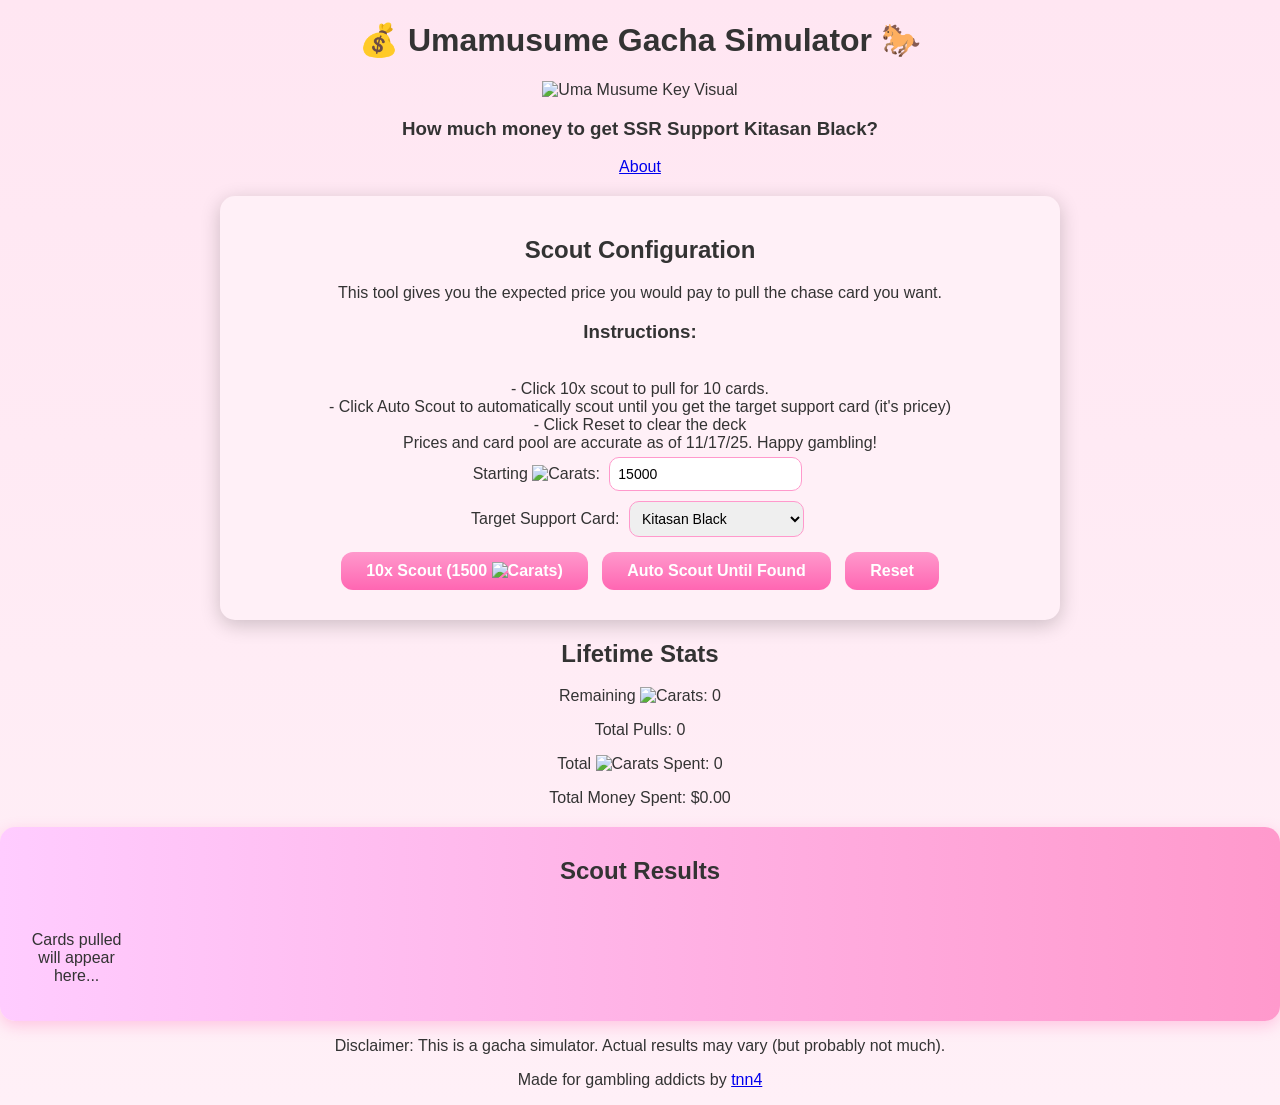
==== index.html @ f8d22b72 "update page" ====
<!DOCTYPE html>
<html lang="en">
<head>
  <meta charset="UTF-8">
  <title>How much $ Before I get Kitasan Black? (Uma Musume Gacha)</title>
  <link rel="stylesheet" href="style.css">
  <script src="index.js" defer></script>
</head>
<body>
  <div id="main-container">
    
    <header class="uma-header">
      <h1>💰 Umamusume Gacha Simulator 🐎</h1>
      <img src="img/uma-key-visual.jpg" alt="Uma Musume Key Visual" class="key-visual">
      <h3>How much money to get SSR Support Kitasan Black?</h3>
      <a href="about.html">About</a>
    </header>

    <main class="gacha-simulator">
      
      <section id="app" class="uma-panel controls-panel">
        <h2>Scout Configuration</h2>
        This tool gives you the expected price you would pay to pull the chase card you want.
        <h3>Instructions:</h3> </br>
        - Click 10x scout to pull for 10 cards. </br>
        - Click Auto Scout to automatically scout until you get the target support card (it's pricey) </br>
        - Click Reset to clear the deck </br>
        Prices and card pool are accurate as of 11/17/25. Happy gambling!
        <div class="control-group">
          <label for="caratInput">Starting <img src="img/uma-carat-32x32.png" alt="Carats">:</label>
          <input type="number" id="caratInput" value="15000">
        </div>

        <div class="control-group">
          <label for="supportDropdown">Target Support Card:</label>
          <select id="supportDropdown"></select>
          </div>

        <div class="button-group">
          <button id="scoutTenBtn" class="uma-button scout-button">10x Scout (1500 <img src="img/uma-carat-32x32.png" alt="Carats">)</button>
          <button id="autoScoutBtn" class="uma-button auto-scout-button">Auto Scout Until Found</button>
          <button id="resetBtn" class="uma-button auto-scout-button">Reset</button>
        </div>
      </section>

      <section id="stats" class="uma-panel stats-panel">
        <h2>Lifetime Stats</h2>
        <p>Remaining <img src="img/uma-carat-32x32.png" alt="Carats">: <span id="caratsRemainingStat">0</span></p>
        <p>Total Pulls: <span id="totalPulls">0</span></p>
        <p>Total <img src="img/uma-carat-32x32.png" alt="Carats"> Spent: <span id="caratsTotalStat">0</span></p>
        <p>Total Money Spent: $<span id="moneySpentStat">0.00</span></p>
        
      </section>

      <section id="pulled" class="uma-panel results-panel">
        <h2>Scout Results</h2>
        <div id="output" class="scout-output">
          <p>Cards pulled will appear here...</p>
        </div>
      </section>
      

      
    </main>

    <footer class="uma-footer">
      <p>Disclaimer: This is a gacha simulator. Actual results may vary (but probably not much).</p>
      <p>Made for gambling addicts by <a href="https://github.com/tnn4">tnn4</a></p>
    </footer>

  </div>
</body>
</html>
---- style.css ----
/* Body & header */
body {
  font-family: 'Verdana', sans-serif;
  background: linear-gradient(to bottom, #ffe6f2, #fff0f7);
  color: #333;
  text-align: center;
  margin: 0;
  padding: 0;
}

.header h1 {
  color: #ff66b2;
  text-shadow: 2px 2px #fff;
}

.header h3 {
  color: #ff66b2;
  margin: 5px 0 20px 0;
}

/* App container */
#app {
  margin: 20px auto;
  padding: 20px;
  max-width: 800px;
  background: #fff0f7;
  border-radius: 15px;
  box-shadow: 0 5px 20px rgba(0,0,0,0.2);
}

/* Buttons */
button {
  background: linear-gradient(to bottom, #ff99cc, #ff66b2);
  color: white;
  border: none;
  border-radius: 12px;
  padding: 10px 25px;
  font-size: 16px;
  font-weight: bold;
  cursor: pointer;
  margin: 10px 5px;
  transition: transform 0.2s, box-shadow 0.2s;
}

button:hover {
  transform: scale(1.1);
  box-shadow: 0 5px 15px rgba(255, 102, 178, 0.6);
}

/* Input & select styling */
input, select {
  padding: 8px;
  margin: 5px;
  border-radius: 10px;
  border: 1px solid #ff99cc;
  font-size: 14px;
}

/* Deck layout */
.row {
  display: flex;
  flex-wrap: wrap;
  justify-content: center;
  margin-top: 20px;
}

.col {
  width: 120px;
  perspective: 1000px; /* Needed for 3D flip */
  margin: 5px;
}

/* Card styling */
.parent {
  position: relative;
  width: 120px;
  height: 180px;
  border-radius: 15px;
  overflow: hidden;
  box-shadow: 0 5px 15px rgba(0,0,0,0.3);
  background: #fff;
  transition: transform 0.3s;
  animation: fadeIn 0.5s ease-in-out;
}

.parent:hover {
  transform: scale(1.05);
}

.parent img.image1 {
  width: 100%;
  height: 100%;
  object-fit: cover;
  display: block;
}

.parent img.image2, .parent img.image3 {
  position: absolute;
  width: 32px;
  height: 32px;
}

.image2 { top: 5px; left: 5px; }
.image3 { bottom: 5px; right: 5px; }

.parentcontent {
  position: absolute;
  bottom: 0;
  width: 100%;
  background: rgba(255, 255, 255, 0.8);
  text-align: center;
  font-size: 12px;
  padding: 2px 0;
}

/* Pulled notification */
#pulled {
  margin-top: 20px;
  padding: 10px;
  border-radius: 15px;
  background: linear-gradient(to right, #ffccff, #ff99cc);
  box-shadow: 0 5px 15px rgba(255,102,178,0.3);
  animation: glow 1s infinite alternate;
}

/* Animations */
@keyframes fadeIn {
  from { opacity: 0; transform: scale(0.8); }
  to { opacity: 1; transform: scale(1); }
}

@keyframes glow {
  from { box-shadow: 0 0 5px rgba(255,102,178,0.6); }
  to { box-shadow: 0 0 20px rgba(255,102,178,1); }
}



/* Grid

/* Container for each 10x pull batch 
.gacha-pull-row {
  display: grid;
  /* Creates up to 5 equal columns; wraps automatically on smaller screens 
  grid-template-columns: repeat(auto-fill, minmax(120px, 1fr));
  gap: 12px;
  margin-bottom: 20px;
  padding: 10px;
  border-bottom: 2px dashed #ddd;
}

/* Ensure the card container fills its grid slot properly 
.uma-card-container {
  position: relative;
  width: 100%;
  aspect-ratio: 3 / 4; /* Maintains standard card proportions 
  border-radius: 8px;
  overflow: hidden;
}

/* Make images fluid inside grid cells 
.uma-card-image {
  width: 100%;
  height: 100%;
  object-fit: cover;
  display: block;
}

/* Position overlay icons neatly within the card cell 
.uma-rarity-icon {
  position: absolute;
  top: 4px;
  left: 4px;
  width: 24px;
}

.uma-stat-icon {
  position: absolute;
  top: 4px;
  right: 4px;
  width: 24px;
}
*/

/* Main Output Grid */
.scout-output {
  display: grid;
  grid-template-columns: repeat(auto-fill, minmax(110px, 1fr));
  gap: 12px;
  padding: 10px;
}

/* Base Card Container */
.uma-card-item {
  position: relative;
  width: 100%;
}

.uma-card-container {
  position: relative;
  width: 100%;
  aspect-ratio: 3 / 4;
  border-radius: 8px;
  overflow: hidden;
  box-shadow: 0 2px 6px rgba(0, 0, 0, 0.3);
}

.uma-card-image {
  width: 100%;
  height: 100%;
  object-fit: cover;
  display: block;
}

/* Icons */
.uma-rarity-icon {
  position: absolute;
  top: 4px;
  left: 4px;
  width: 22px;
}

.uma-stat-icon {
  position: absolute;
  top: 4px;
  right: 4px;
  width: 22px;
}

/* Bottom Right Duplicate Badge */
.uma-card-count-badge {
  position: absolute;
  bottom: 6px;
  right: 6px;
  background-color: rgba(0, 0, 0, 0.85);
  color: #fff;
  font-weight: bold;
  font-size: 0.85rem;
  padding: 2px 6px;
  border-radius: 10px;
  border: 1px solid #ffca28;
  box-shadow: 0 1px 3px rgba(0,0,0,0.5);
  z-index: 2;
  pointer-events: none;
}

/* SSR Glow Effect */
.ssr-glow {
  box-shadow: 0 0 10px #ffd700, 0 0 20px #ffa500;
  border: 2px solid #ffd700;
}







/* Name under card

/* Card Item Container inside Grid */
.uma-card-item {
  display: flex;
  flex-direction: column;
  align-items: center;
  width: 100%;
  perspective: 1000px; /* 3D context */
}

/* 3D Flip Wrapper */
.card-inner {
  position: relative;
  width: 100%;
  aspect-ratio: 3 / 4; /* Maintains card proportions */
  transition: transform 0.6s;
  transform-style: preserve-3d;
}

/* Flips the card when class 'flipped' is toggled */
.uma-card-item.flipped .card-inner {
  transform: rotateY(180deg);
}

.card-front, .card-back {
  position: absolute;
  top: 0;
  left: 0;
  width: 100%;
  height: 100%;
  backface-visibility: hidden;
  border-radius: 8px;
  overflow: hidden;
}

.card-front {
  transform: rotateY(0deg);
}

.card-back {
  transform: rotateY(180deg);
  background: #ff99cc;
}

/* Ensure inner image container fills front face */
.card-front .uma-card-container {
  width: 100%;
  height: 100%;
  position: relative;
}

/* Label rendered strictly outside the 3D flip box */
.uma-card-label {
  margin-top: 8px;
  width: 100%;
  text-align: center;
  font-size: 0.75rem;
  font-weight: 600;
  line-height: 1.2;
  word-break: break-word;
}

.uma-card-label a {
  color: #333;
  text-decoration: none;
  display: -webkit-box;
  -webkit-line-clamp: 2;
  -webkit-box-orient: vertical;
  overflow: hidden;
}

.uma-card-label a:hover {
  color: #ff4081;
  text-decoration: underline;
}










.uma-card-link {
  display: flex;
  flex-direction: column;
  align-items: center;
  width: 100%;
  text-decoration: none;
  color: inherit;
  cursor: pointer;
}

.uma-card-link:hover .uma-card-container {
  transform: scale(1.03);
  transition: transform 0.2s ease-in-out;
}

.uma-card-link:hover .uma-card-label span {
  color: #ff4081;
  text-decoration: underline;
}
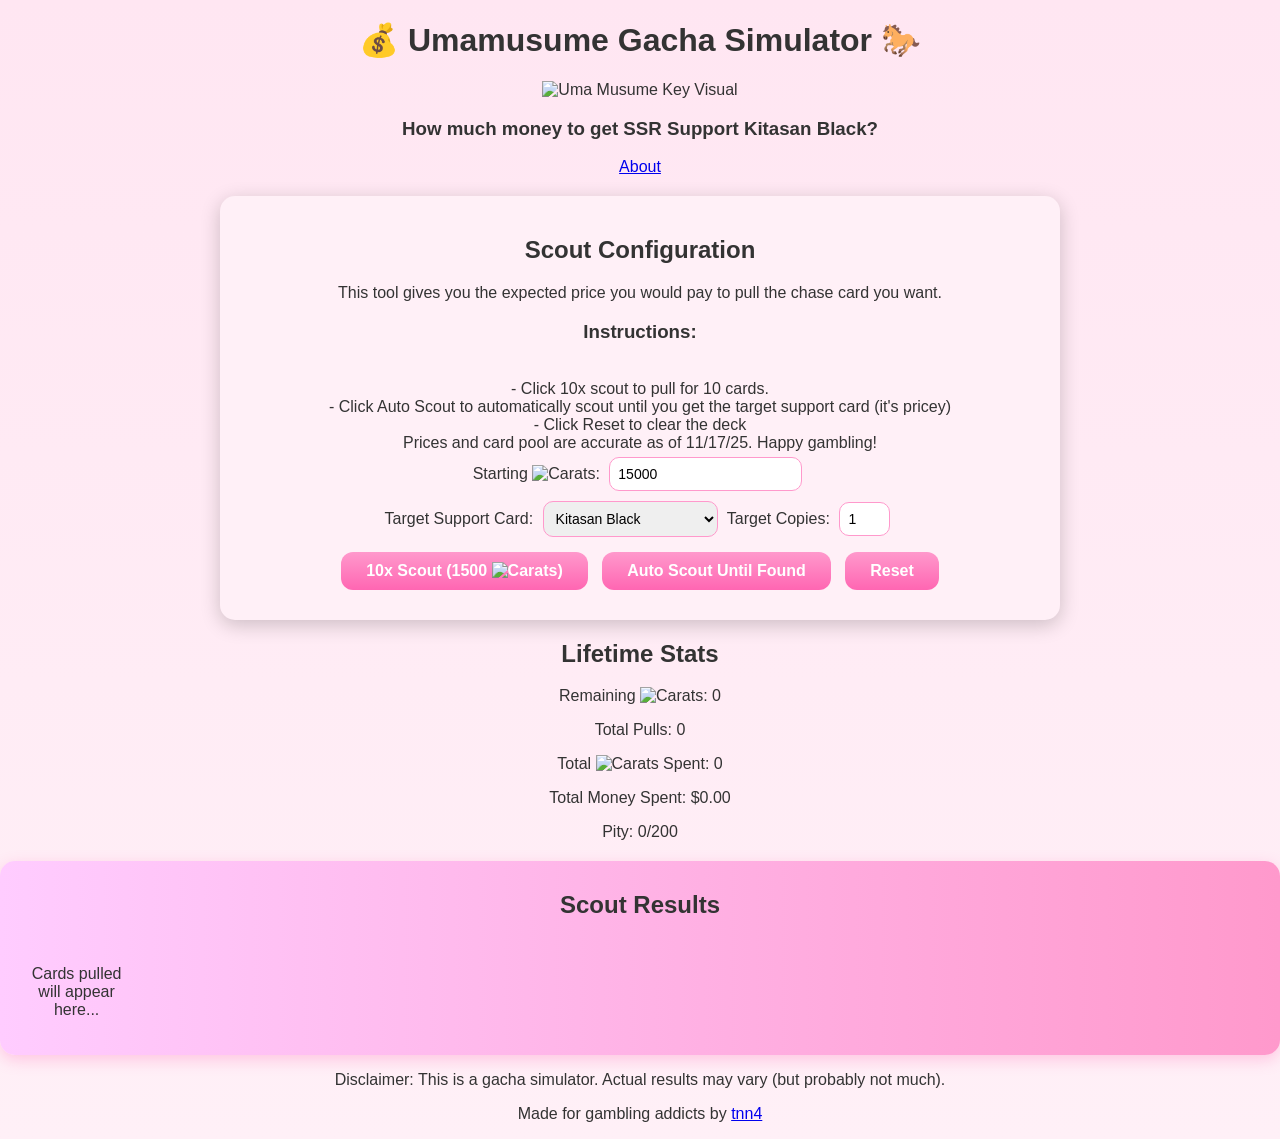
==== commit 3c80aedb: "add target copies function" ====
--- a/index.html
+++ b/index.html
@@ -34,7 +34,11 @@
         <div class="control-group">
           <label for="supportDropdown">Target Support Card:</label>
           <select id="supportDropdown"></select>
-          </div>
+
+          <label for="copyCountInput">Target Copies:</label>
+          <input type="number" id="copyCountInput" value="1" min="1" max="6" />
+        </div>
+
 
         <div class="button-group">
           <button id="scoutTenBtn" class="uma-button scout-button">10x Scout (1500 <img src="img/uma-carat-32x32.png" alt="Carats">)</button>
@@ -49,7 +53,7 @@
         <p>Total Pulls: <span id="totalPulls">0</span></p>
         <p>Total <img src="img/uma-carat-32x32.png" alt="Carats"> Spent: <span id="caratsTotalStat">0</span></p>
         <p>Total Money Spent: $<span id="moneySpentStat">0.00</span></p>
-        
+        <p>Pity: <span id="currentPity">0</span></p>
       </section>
 
       <section id="pulled" class="uma-panel results-panel">
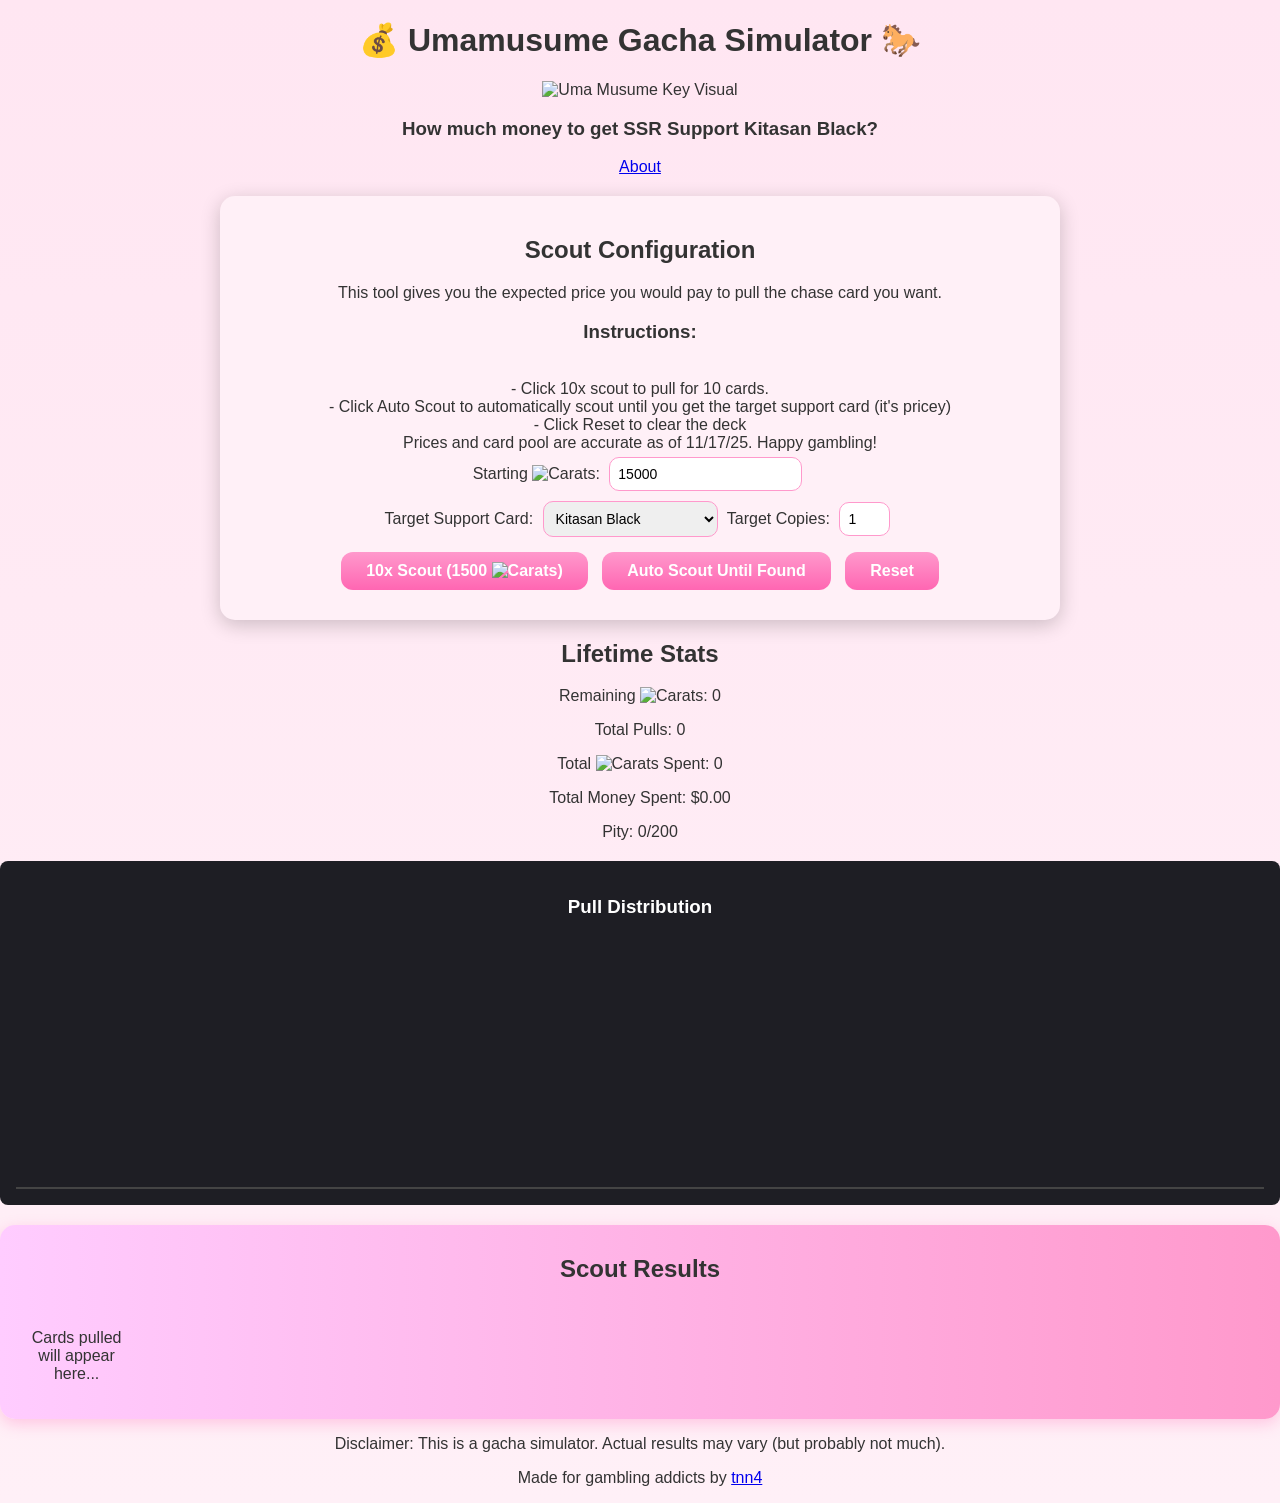
==== commit 7a62d860: "added a pull distribution bar chart" ====
--- a/index.html
+++ b/index.html
@@ -56,6 +56,11 @@
         <p>Pity: <span id="currentPity">0</span></p>
       </section>
 
+      <div class="card-distribution-chart">
+      <h3>Pull Distribution</h3>
+      <div id="chartBarsContainer" class="chart-bars-container"></div>
+      </div>
+      
       <section id="pulled" class="uma-panel results-panel">
         <h2>Scout Results</h2>
         <div id="output" class="scout-output">
--- a/style.css
+++ b/style.css
@@ -1,6 +1,6 @@
 /* Body & header */
 body {
-  font-family: 'Verdana', sans-serif;
+  font-family: "Verdana", sans-serif;
   background: linear-gradient(to bottom, #ffe6f2, #fff0f7);
   color: #333;
   text-align: center;
@@ -25,7 +25,7 @@
   max-width: 800px;
   background: #fff0f7;
   border-radius: 15px;
-  box-shadow: 0 5px 20px rgba(0,0,0,0.2);
+  box-shadow: 0 5px 20px rgba(0, 0, 0, 0.2);
 }
 
 /* Buttons */
@@ -39,7 +39,9 @@
   font-weight: bold;
   cursor: pointer;
   margin: 10px 5px;
-  transition: transform 0.2s, box-shadow 0.2s;
+  transition:
+    transform 0.2s,
+    box-shadow 0.2s;
 }
 
 button:hover {
@@ -48,7 +50,8 @@
 }
 
 /* Input & select styling */
-input, select {
+input,
+select {
   padding: 8px;
   margin: 5px;
   border-radius: 10px;
@@ -77,7 +80,7 @@
   height: 180px;
   border-radius: 15px;
   overflow: hidden;
-  box-shadow: 0 5px 15px rgba(0,0,0,0.3);
+  box-shadow: 0 5px 15px rgba(0, 0, 0, 0.3);
   background: #fff;
   transition: transform 0.3s;
   animation: fadeIn 0.5s ease-in-out;
@@ -94,14 +97,21 @@
   display: block;
 }
 
-.parent img.image2, .parent img.image3 {
+.parent img.image2,
+.parent img.image3 {
   position: absolute;
   width: 32px;
   height: 32px;
 }
 
-.image2 { top: 5px; left: 5px; }
-.image3 { bottom: 5px; right: 5px; }
+.image2 {
+  top: 5px;
+  left: 5px;
+}
+.image3 {
+  bottom: 5px;
+  right: 5px;
+}
 
 .parentcontent {
   position: absolute;
@@ -119,22 +129,30 @@
   padding: 10px;
   border-radius: 15px;
   background: linear-gradient(to right, #ffccff, #ff99cc);
-  box-shadow: 0 5px 15px rgba(255,102,178,0.3);
+  box-shadow: 0 5px 15px rgba(255, 102, 178, 0.3);
   animation: glow 1s infinite alternate;
 }
 
 /* Animations */
 @keyframes fadeIn {
-  from { opacity: 0; transform: scale(0.8); }
-  to { opacity: 1; transform: scale(1); }
+  from {
+    opacity: 0;
+    transform: scale(0.8);
+  }
+  to {
+    opacity: 1;
+    transform: scale(1);
+  }
 }
 
 @keyframes glow {
-  from { box-shadow: 0 0 5px rgba(255,102,178,0.6); }
-  to { box-shadow: 0 0 20px rgba(255,102,178,1); }
-}
-
-
+  from {
+    box-shadow: 0 0 5px rgba(255, 102, 178, 0.6);
+  }
+  to {
+    box-shadow: 0 0 20px rgba(255, 102, 178, 1);
+  }
+}
 
 /* Grid
 
@@ -239,22 +257,18 @@
   padding: 2px 6px;
   border-radius: 10px;
   border: 1px solid #ffca28;
-  box-shadow: 0 1px 3px rgba(0,0,0,0.5);
+  box-shadow: 0 1px 3px rgba(0, 0, 0, 0.5);
   z-index: 2;
   pointer-events: none;
 }
 
 /* SSR Glow Effect */
 .ssr-glow {
-  box-shadow: 0 0 10px #ffd700, 0 0 20px #ffa500;
+  box-shadow:
+    0 0 10px #ffd700,
+    0 0 20px #ffa500;
   border: 2px solid #ffd700;
 }
-
-
-
-
-
-
 
 /* Name under card
 
@@ -281,7 +295,8 @@
   transform: rotateY(180deg);
 }
 
-.card-front, .card-back {
+.card-front,
+.card-back {
   position: absolute;
   top: 0;
   left: 0;
@@ -333,15 +348,6 @@
   text-decoration: underline;
 }
 
-
-
-
-
-
-
-
-
-
 .uma-card-link {
   display: flex;
   flex-direction: column;
@@ -360,4 +366,77 @@
 .uma-card-link:hover .uma-card-label span {
   color: #ff4081;
   text-decoration: underline;
-}+}
+
+/* BAR GRAPH */
+
+.card-distribution-chart {
+  margin: 20px 0;
+  padding: 16px;
+  background: #1e1e24;
+  color: #fff;
+  border-radius: 8px;
+}
+
+.chart-bars-container {
+  display: flex;
+  align-items: flex-end;
+  gap: 12px;
+  height: 220px;
+  padding-top: 30px; /* Leave space for count numbers above bars */
+  overflow-x: auto;
+  border-bottom: 2px solid #444;
+}
+
+.chart-bar-group {
+  display: flex;
+  flex-direction: column;
+  align-items: center;
+  flex: 1;
+  min-width: 48px;
+  height: 100%;
+  justify-content: flex-end;
+}
+
+.chart-bar-wrapper {
+  width: 100%;
+  display: flex;
+  flex-direction: column;
+  align-items: center;
+  justify-content: flex-end;
+  height: 100%;
+}
+
+.chart-bar-count {
+  font-size: 12px;
+  font-weight: bold;
+  margin-bottom: 4px;
+}
+
+.chart-bar {
+  width: 70%;
+  max-width: 32px;
+  background: linear-gradient(180deg, #4facfe 0%, #00f2fe 100%);
+  border-radius: 4px 4px 0 0;
+  transition: height 0.2s ease-in-out;
+}
+
+/* Color coding by rarity (optional) */
+.chart-bar.ssr {
+  background: linear-gradient(180deg, #ff9a9e 0%, #fecfef 99%);
+}
+.chart-bar.sr {
+  background: linear-gradient(180deg, #a1c4fd 0%, #c2e9fb 100%);
+}
+.chart-bar.r {
+  background: linear-gradient(180deg, #84fab0 0%, #8fd3f4 100%);
+}
+
+.chart-card-image {
+  width: 40px;
+  height: 52px;
+  object-fit: cover;
+  margin-top: 8px;
+  border-radius: 4px;
+  border: 1px solid #555;
+}
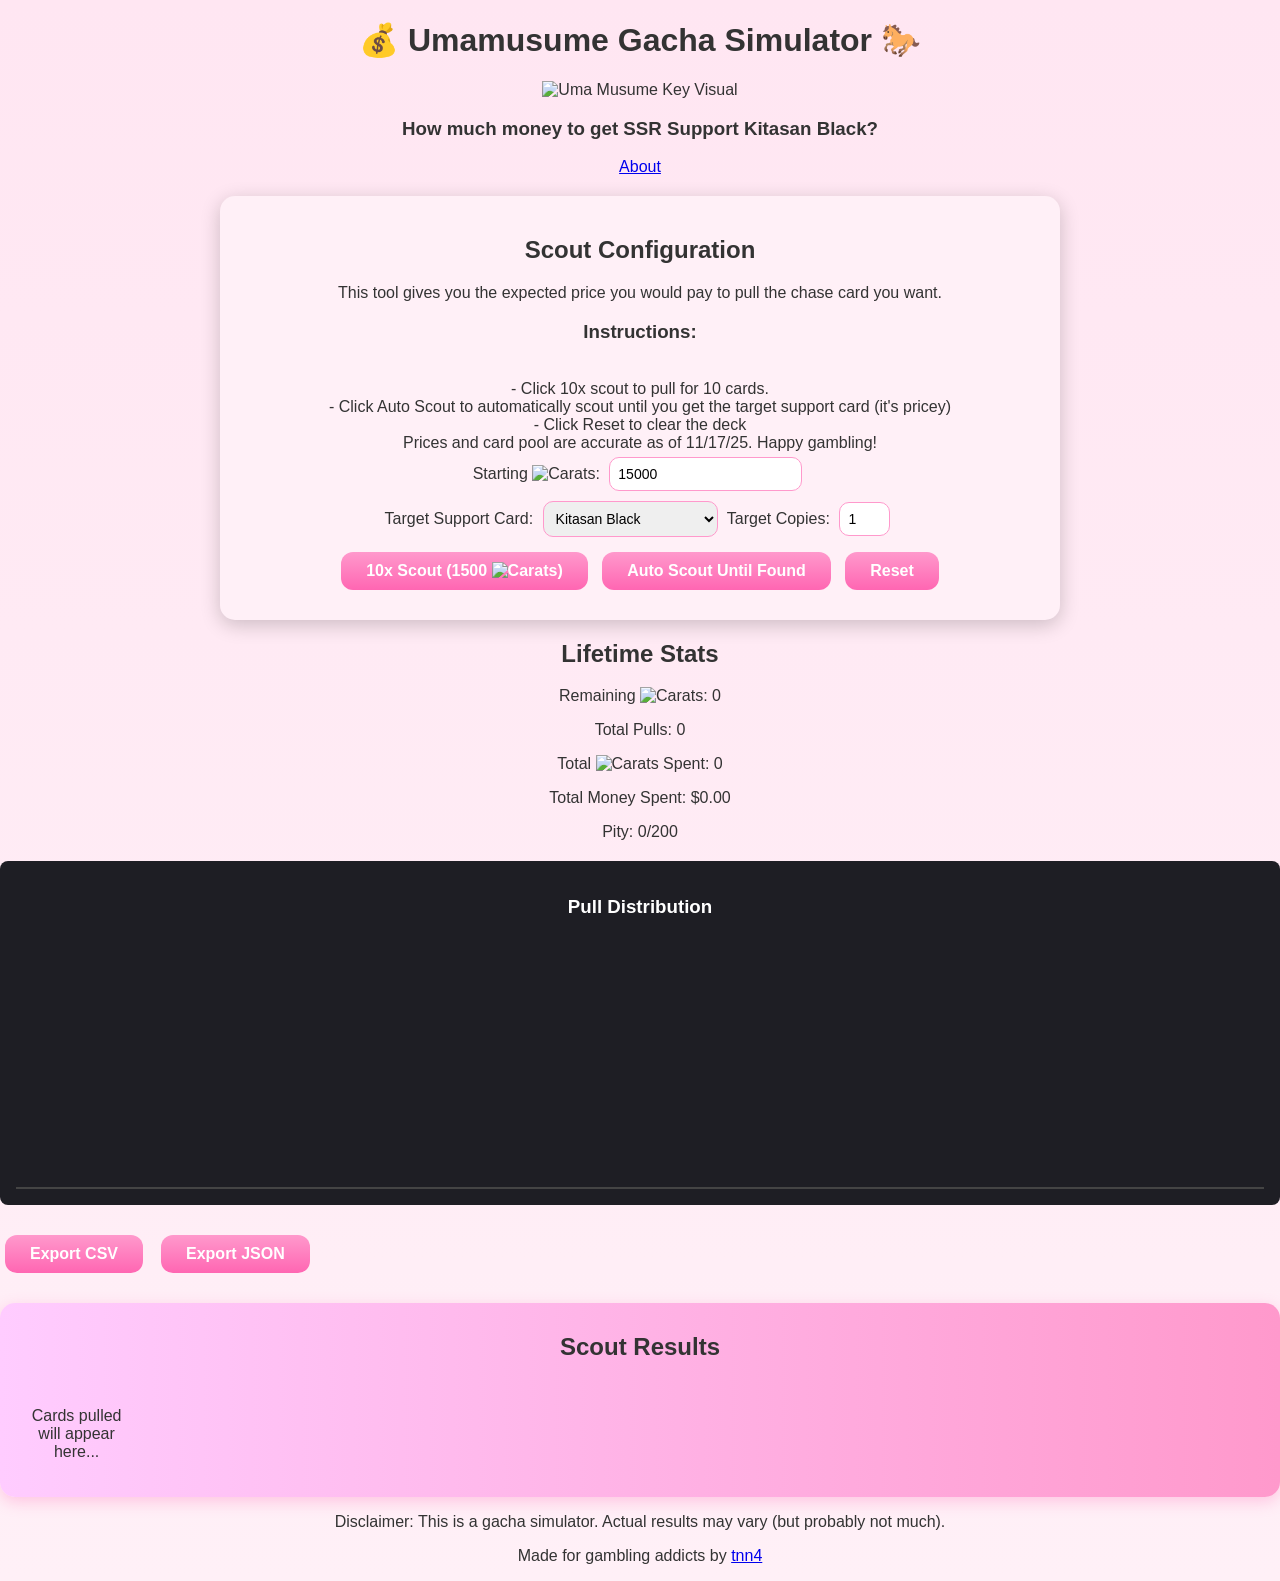
==== commit 8b7a9f83: "added data export functionality" ====
--- a/index.html
+++ b/index.html
@@ -56,9 +56,14 @@
         <p>Pity: <span id="currentPity">0</span></p>
       </section>
 
-      <div class="card-distribution-chart">
+      <div id="barGraph1" class="card-distribution-chart">
       <h3>Pull Distribution</h3>
       <div id="chartBarsContainer" class="chart-bars-container"></div>
+      </div>
+
+      <div class="export-controls" style="margin: 16px 0; display: flex; gap: 8px;">
+        <button id="exportCsvBtn" onclick="exportInventoryCSV()">Export CSV</button>
+        <button id="exportJsonBtn" onclick="exportInventoryJSON()">Export JSON</button>
       </div>
       
       <section id="pulled" class="uma-panel results-panel">
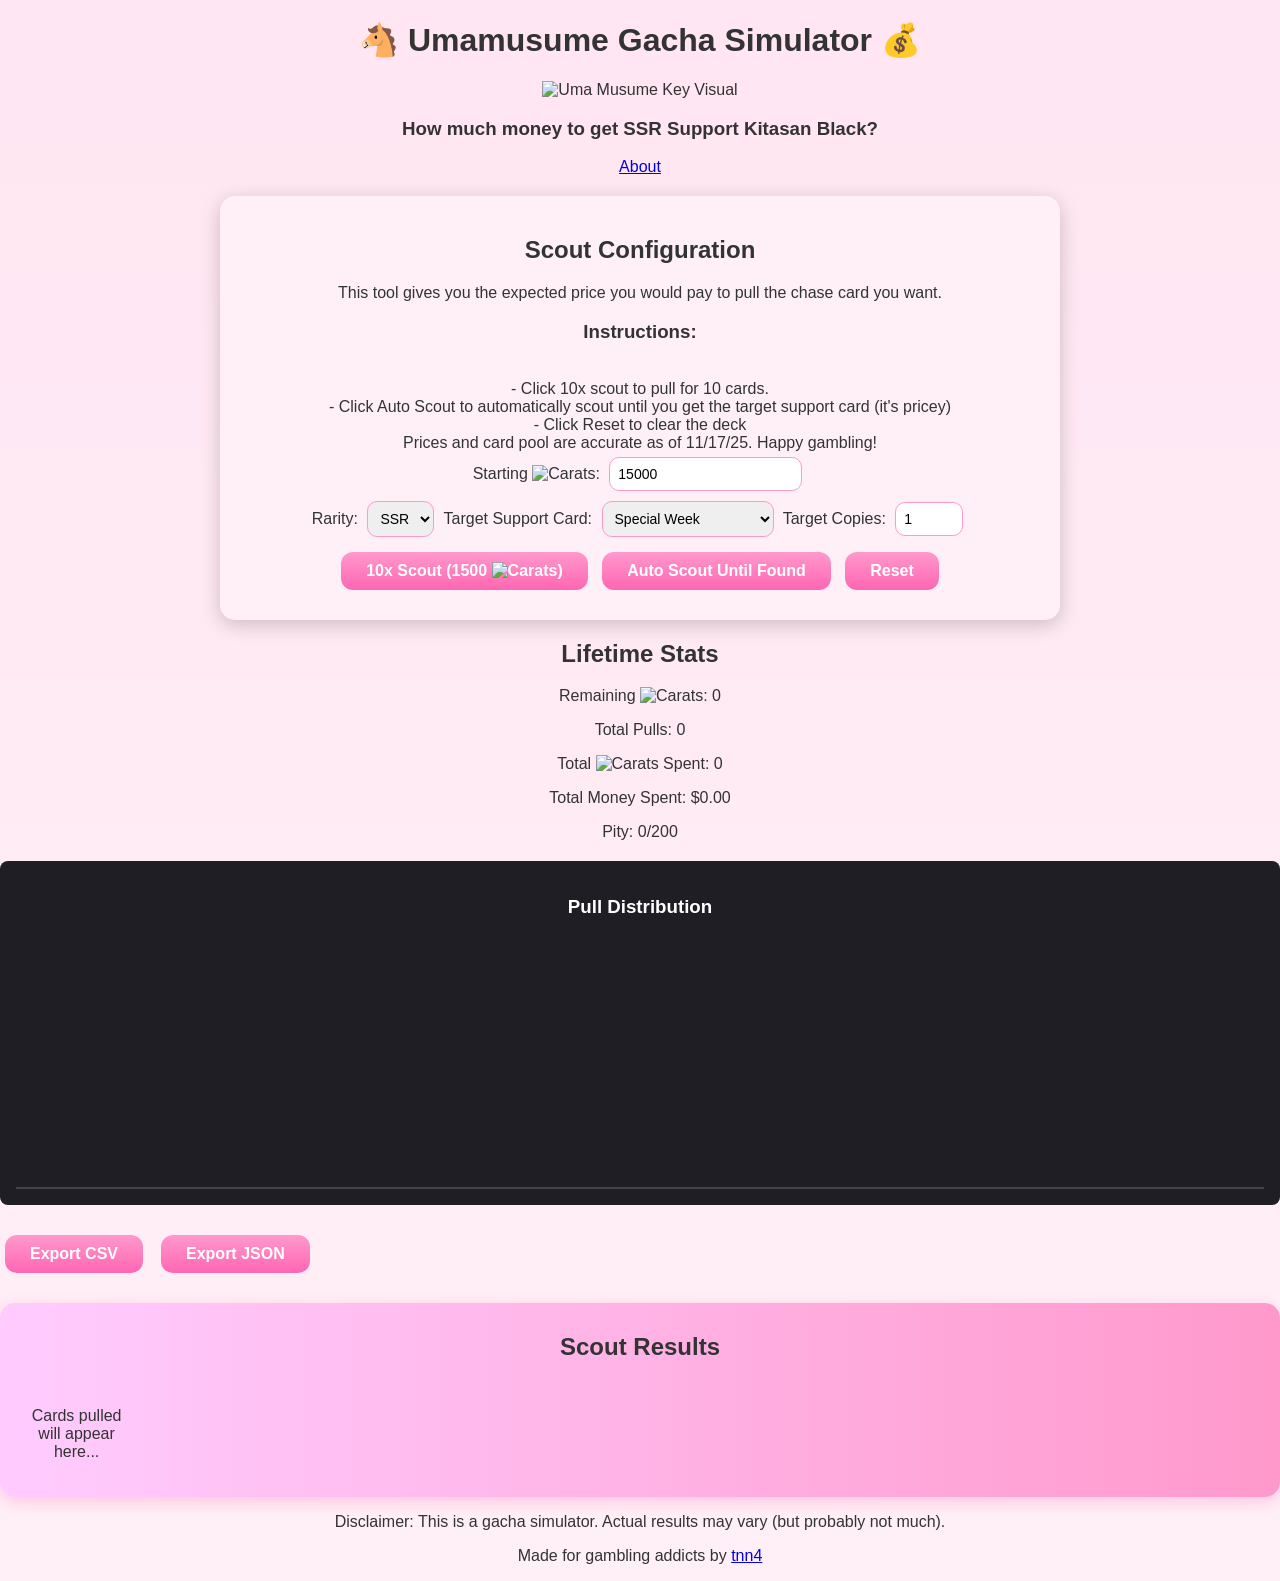
==== commit c9fc0ddb: "fix rarity filter" ====
--- a/index.html
+++ b/index.html
@@ -2,15 +2,23 @@
 <html lang="en">
 <head>
   <meta charset="UTF-8">
-  <title>How much $ Before I get Kitasan Black? (Uma Musume Gacha)</title>
+  <title>🐴 Uma Musume Gacha Sim 💰</title>
   <link rel="stylesheet" href="style.css">
+  
+
+  <script src="data.js"></script>
   <script src="index.js" defer></script>
+  
+  <!--
+  <script type="module" src="index.js"></script>
+  -->
+  
 </head>
 <body>
   <div id="main-container">
     
     <header class="uma-header">
-      <h1>💰 Umamusume Gacha Simulator 🐎</h1>
+      <h1>🐴 Umamusume Gacha Simulator 💰</h1>
       <img src="img/uma-key-visual.jpg" alt="Uma Musume Key Visual" class="key-visual">
       <h3>How much money to get SSR Support Kitasan Black?</h3>
       <a href="about.html">About</a>
@@ -32,11 +40,17 @@
         </div>
 
         <div class="control-group">
+          <label for="rarityDropdown">Rarity:</label>
+  <select id="rarityDropdown">
+    <option value="3">SSR</option>
+    <option value="2">SR</option>
+    <option value="1">R</option>
+  </select>
           <label for="supportDropdown">Target Support Card:</label>
           <select id="supportDropdown"></select>
 
           <label for="copyCountInput">Target Copies:</label>
-          <input type="number" id="copyCountInput" value="1" min="1" max="6" />
+          <input type="number" id="copyCountInput" value="1" min="1" max="100" />
         </div>
 
 
@@ -65,7 +79,7 @@
         <button id="exportCsvBtn" onclick="exportInventoryCSV()">Export CSV</button>
         <button id="exportJsonBtn" onclick="exportInventoryJSON()">Export JSON</button>
       </div>
-      
+
       <section id="pulled" class="uma-panel results-panel">
         <h2>Scout Results</h2>
         <div id="output" class="scout-output">
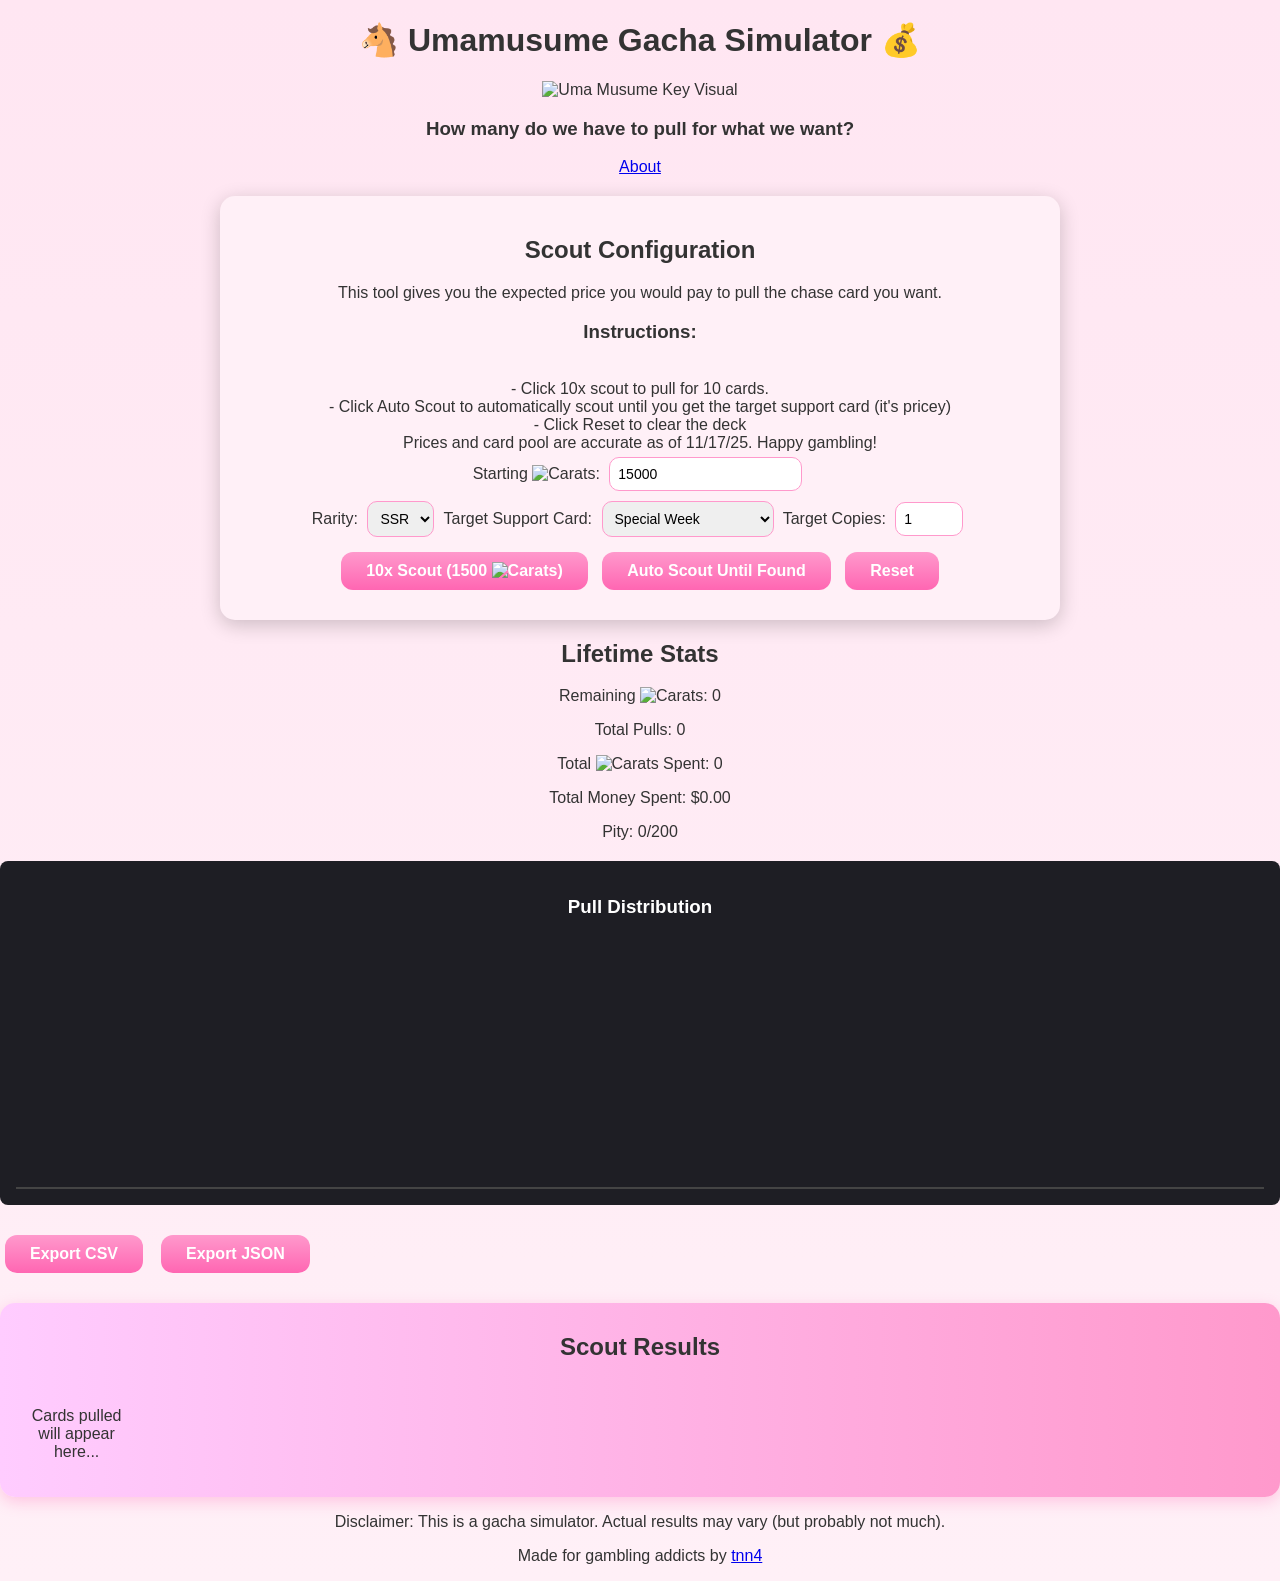
==== commit 4d8ae74e: "update index.html" ====
--- a/index.html
+++ b/index.html
@@ -20,7 +20,7 @@
     <header class="uma-header">
       <h1>🐴 Umamusume Gacha Simulator 💰</h1>
       <img src="img/uma-key-visual.jpg" alt="Uma Musume Key Visual" class="key-visual">
-      <h3>How much money to get SSR Support Kitasan Black?</h3>
+      <h3>How many do we have to pull for what we want?</h3>
       <a href="about.html">About</a>
     </header>
 
